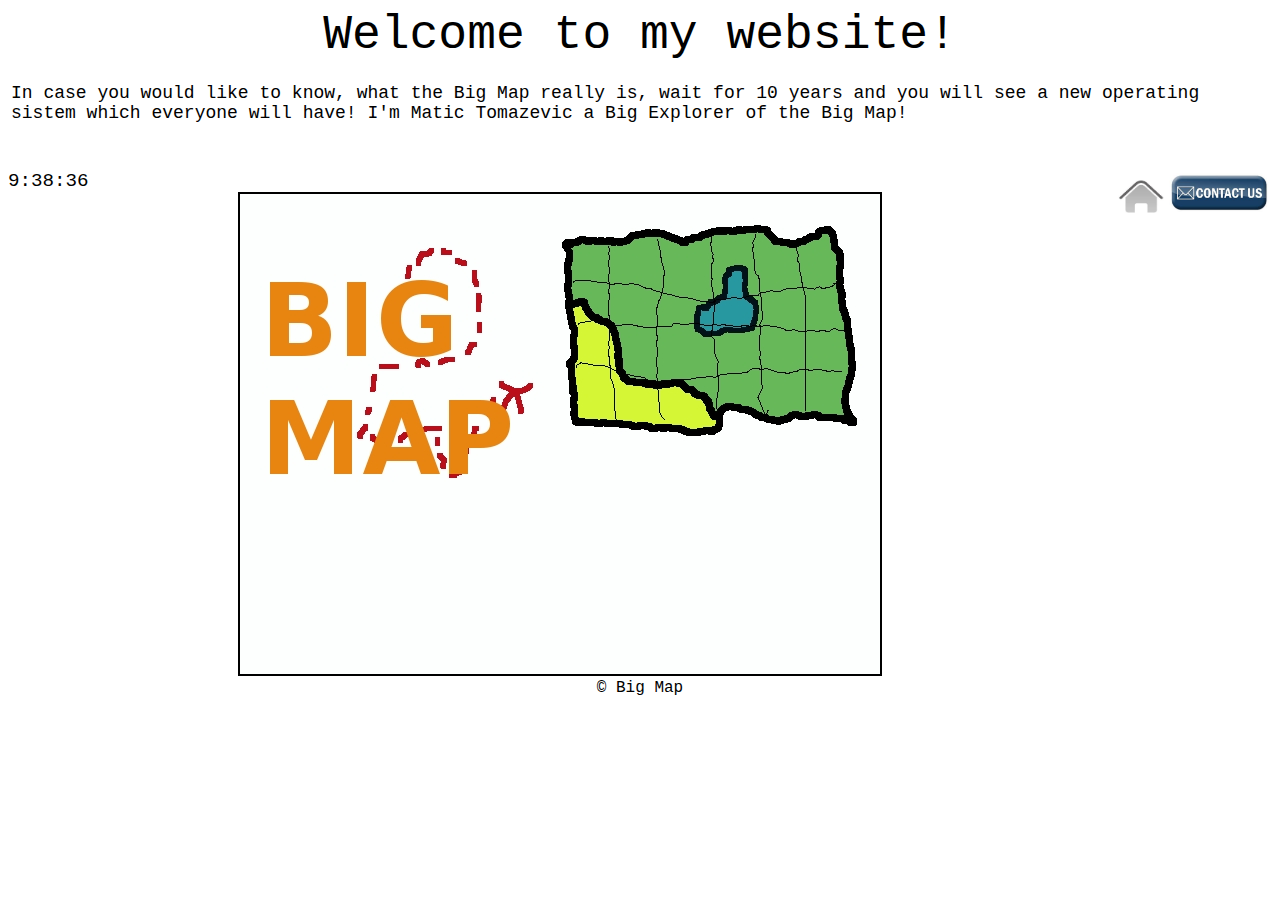
==== index.html @ b29a70af "Add favicon to code" ====
<html>
<head>
<link rel="shortcut icon" type="image/x-ico" href="/slike/favicon.ico" />

<title>Big Map</title>
</head>
<center><font face="courier new" size="8">Welcome to my website!</font>		
<table align="left">
<tr>
<td width="10%"><font face="courier new" size="4">In case you would like to know, what the Big Map really is,
wait for 10 years and you will see a new operating sistem which everyone will
have! I'm Matic Tomazevic a Big Explorer of the Big Map! </font></td>
<br>
<br>


</tr>

</table>

	
</center>
<table align="left">
<br>
<br>



</table>
<center>

<table align="right">
<br>
<br>


	
<tr>
<td><a href="index.html"><img src="slike/homebutton.jpg" height="40" width="50"></a></td>
<br>
<td><a href="mailto:matic.tomazevic@gmail.com"><img src="slike/contact.jpg" height="40" width="100"></a></td>
</tr>
</table>
</center>
<head>

<script>
	
	

function startTime() {
    var today=new Date();
    var h=today.getHours();
    var m=today.getMinutes();
    var s=today.getSeconds();
    m = checkTime(m);
    s = checkTime(s);
    document.getElementById('txt').innerHTML = h+":"+m+":"+s;
    document.getElementById('txt').style.fontFamily="Courier New";
    document.getElementById('txt').style.fontSize="larger";
    var t = setTimeout(function(){startTime()},500);
}

function checkTime(i) {
    if (i<10) {i = "0" + i};  // add zero in front of numbers < 10
    return i;
}
</script>
</head>

<body onload="startTime()">

<div id="txt"></div>

</body>
<center>


<img src="slike/big_map.jpg" border="2">
<table align="down">
<tr>
<td><font face="courier new" size="3" align="bottom"> © Big Map</font></td>
</tr>
</table>
</center>







</body>
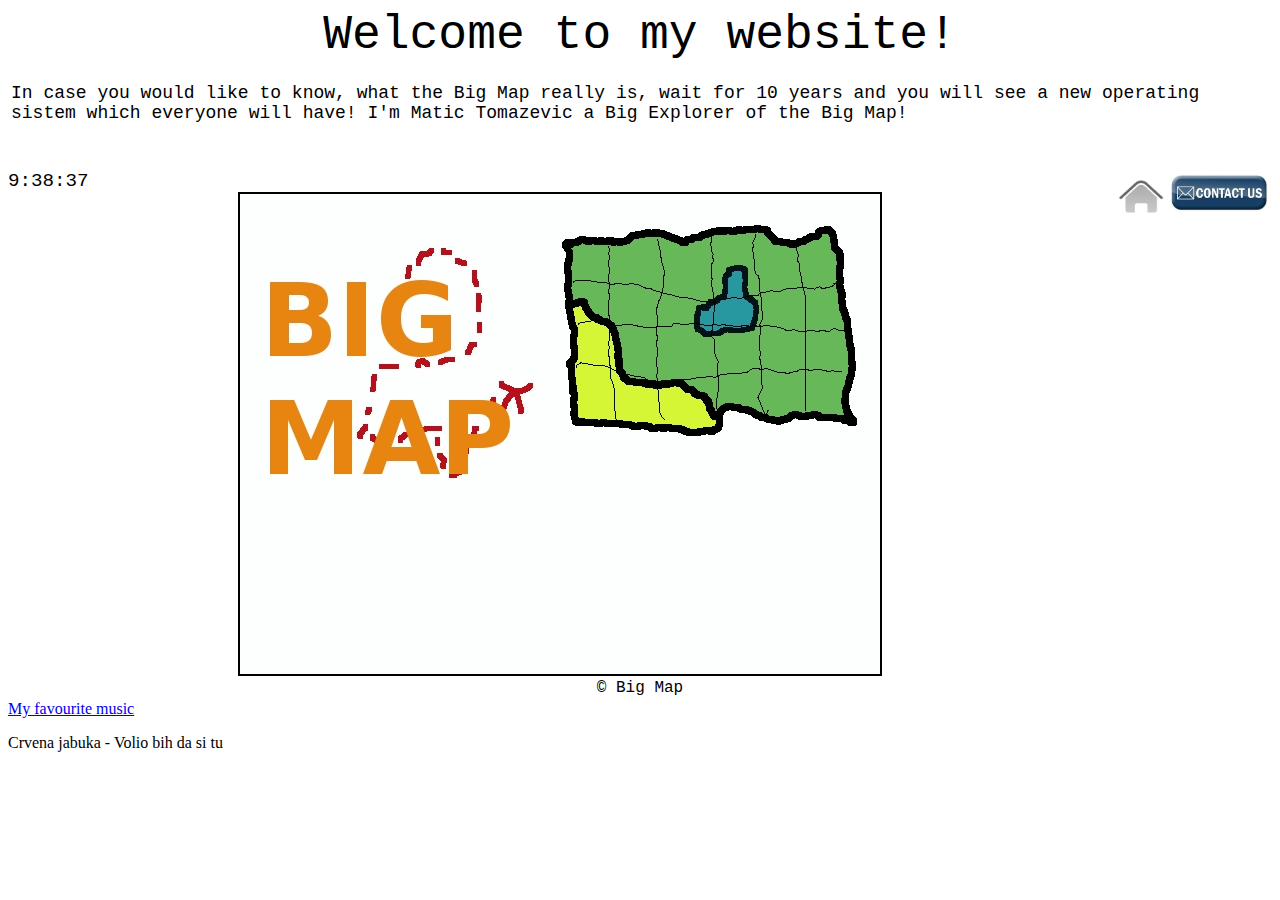
==== commit 93bb35bb: "Add link to music.html" ====
--- a/index.html
+++ b/index.html
@@ -4,6 +4,13 @@
 <link rel="shortcut icon" type="image/x-ico" href="/slike/favicon.ico" />
 
 <title>Big Map</title>
+<script>
+confirm("Welcome to my website! Coming more soon.");
+</script>
+
+	
+	
+	
 </head>
 <center><font face="courier new" size="8">Welcome to my website!</font>		
 <table align="left">
@@ -86,8 +93,8 @@
 </center>
 
 
-
-
+<a href="music.html">My favourite music</a>
+<p>Crvena jabuka - Volio bih da si tu</p>
 
 
 
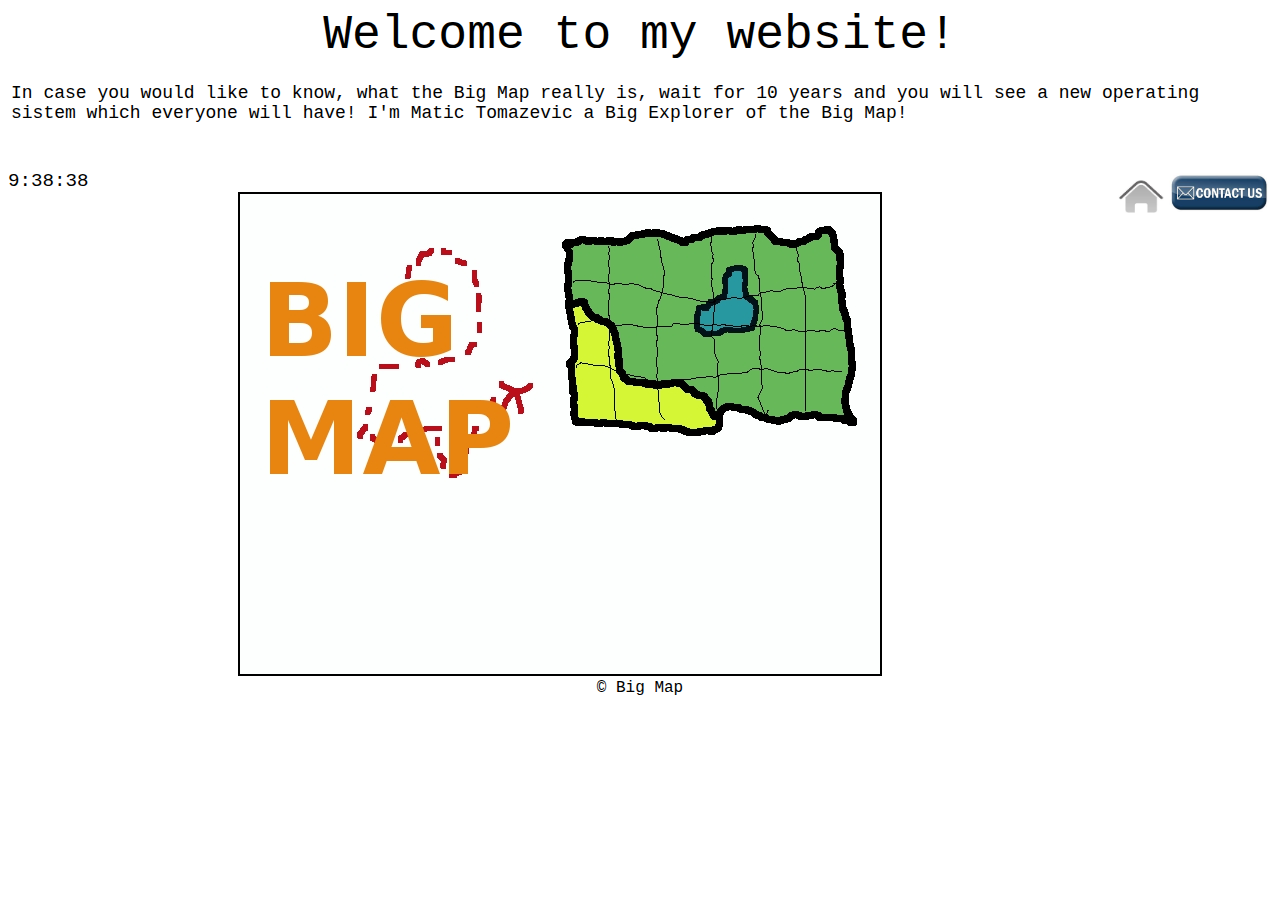
==== commit e35336aa: "Delete link to music.html" ====
--- a/index.html
+++ b/index.html
@@ -93,8 +93,7 @@
 </center>
 
 
-<a href="music.html">My favourite music</a>
-<p>Crvena jabuka - Volio bih da si tu</p>
+
 
 
 
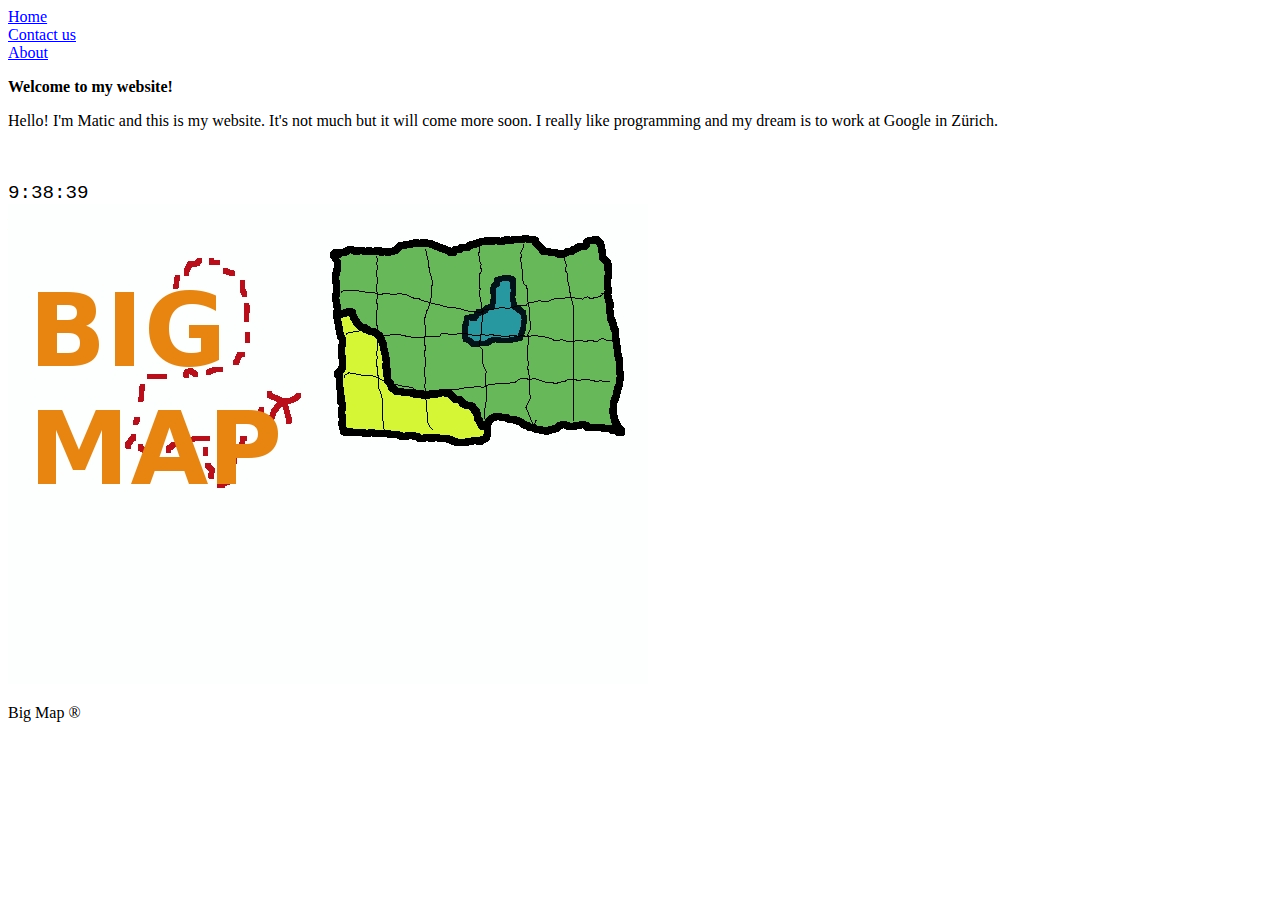
==== commit 34a95490: "Changed home row, background color and added css document." ====
--- a/index.html
+++ b/index.html
@@ -1,100 +1,62 @@
+<!DOCTYPE html>
+<html>
+	<head>
+		<link rel="shortcut icon" type="image/x-ico" href="/slike/favicon.ico" />
+		<link type="text/css" rel="stylesheet" href="stylesheet.css" />
+		<title>Big Map</title>
+		<script>
+			function startTime() {
+			var today=new Date();
+			var h=today.getHours();
+			var m=today.getMinutes();
+			var s=today.getSeconds();
+			m = checkTime(m);
+			s = checkTime(s);
+			document.getElementById('txt').innerHTML = h+":"+m+":"+s;
+			document.getElementById('txt').style.fontFamily="Courier New";
+			document.getElementById('txt').style.fontSize="larger";
+			var t = setTimeout(function(){startTime()},500);
+			}
 
-<html>
-<head>
-<link rel="shortcut icon" type="image/x-ico" href="/slike/favicon.ico" />
+			function checkTime(i) {
+			if (i<10) {i = "0" + i};
+			return i;
+			}
+		</script>
+		
+		
+	</head>
+	<body onload="startTime()">
+		<div class="home-row" id="home">
+			<a href="index.html">Home</a>
+		</div>
+		<div class="home-row">
+			<a href="mailto:matic.tomazevic@gmail.com">Contact us</a>
+		</div>
+		<div class="home-row">
+			<a href="about.html">About</a>
+		</div>
+		<p id="welcome"><strong>Welcome to my website!</strong></p>		
 
-<title>Big Map</title>
-<script>
-confirm("Welcome to my website! Coming more soon.");
-</script>
+		<p>Hello! I'm Matic and this is my website. It's not much but it will come more soon. I really like programming and my dream is to work at Google in Zürich.  </p>
+		<br>
+		<br>
 
-	
-	
-	
-</head>
-<center><font face="courier new" size="8">Welcome to my website!</font>		
-<table align="left">
-<tr>
-<td width="10%"><font face="courier new" size="4">In case you would like to know, what the Big Map really is,
-wait for 10 years and you will see a new operating sistem which everyone will
-have! I'm Matic Tomazevic a Big Explorer of the Big Map! </font></td>
-<br>
-<br>
-
-
-</tr>
-
-</table>
-
-	
-</center>
-<table align="left">
-<br>
-<br>
-
-
-
-</table>
-<center>
-
-<table align="right">
-<br>
-<br>
-
-
-	
-<tr>
-<td><a href="index.html"><img src="slike/homebutton.jpg" height="40" width="50"></a></td>
-<br>
-<td><a href="mailto:matic.tomazevic@gmail.com"><img src="slike/contact.jpg" height="40" width="100"></a></td>
-</tr>
-</table>
-</center>
-<head>
-
-<script>
-	
-	
-
-function startTime() {
-    var today=new Date();
-    var h=today.getHours();
-    var m=today.getMinutes();
-    var s=today.getSeconds();
-    m = checkTime(m);
-    s = checkTime(s);
-    document.getElementById('txt').innerHTML = h+":"+m+":"+s;
-    document.getElementById('txt').style.fontFamily="Courier New";
-    document.getElementById('txt').style.fontSize="larger";
-    var t = setTimeout(function(){startTime()},500);
-}
-
-function checkTime(i) {
-    if (i<10) {i = "0" + i};  // add zero in front of numbers < 10
-    return i;
-}
-</script>
-</head>
-
-<body onload="startTime()">
-
-<div id="txt"></div>
-
-</body>
-<center>
-
-
-<img src="slike/big_map.jpg" border="2">
-<table align="down">
-<tr>
-<td><font face="courier new" size="3" align="bottom"> © Big Map</font></td>
-</tr>
-</table>
-</center>
+		<div id="txt"></div>
 
 
 
 
 
+		<img id="pic1" src="slike/big_map.jpg"/>
+		
 
-</body>
+		<p id="footer">Big Map ®</p>
+		
+		
+
+
+
+
+	</body>
+</html>
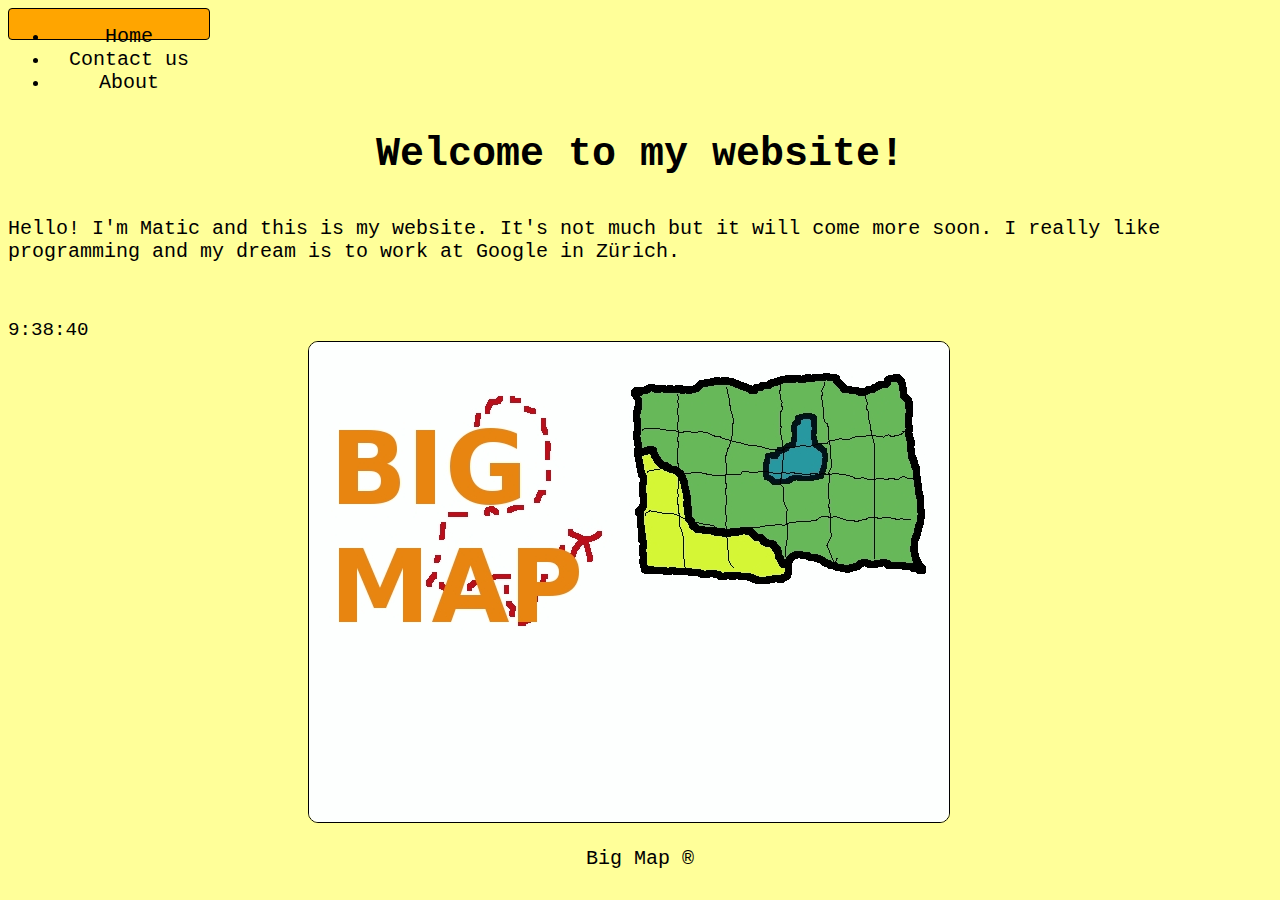
==== commit dad8b6ef: "Corrected home-row" ====
--- a/index.html
+++ b/index.html
@@ -27,14 +27,18 @@
 		
 	</head>
 	<body onload="startTime()">
-		<div class="home-row" id="home">
-			<a href="index.html">Home</a>
-		</div>
-		<div class="home-row">
-			<a href="mailto:matic.tomazevic@gmail.com">Contact us</a>
-		</div>
-		<div class="home-row">
-			<a href="about.html">About</a>
+		<div class="home-row">		
+			<ul>
+				<li>
+					<a href="index.html">Home</a>
+				</li>
+				<li>
+					<a href="mailto:matic.tomazevic@gmail.com">Contact us</a>
+				</li>
+				<li>
+					<a href="about.html">About</a>
+				</li>
+			</ul>
 		</div>
 		<p id="welcome"><strong>Welcome to my website!</strong></p>		
 
--- a/stylesheet.css
+++ b/stylesheet.css
@@ -0,0 +1,48 @@
+p {
+	font-family: Courier, Monospace;
+	font-size: 20px;
+}
+#welcome {
+	font-size: 40px;
+	text-align: center;
+	
+}
+#footer {
+	font-size: 20px;
+	text-align: bottom;
+	text-align:center;
+}
+#pic1 {
+	margin-left:300px;
+	border: 1px solid black;
+	border-radius: 10px;
+}
+.home-row {
+	display: inline-block;
+	height:30px;
+	width:200px;
+	background-color:orange;
+	text-align:center;
+	border: 1px solid black;
+	border-radius: 4px;
+	
+}
+a {
+	color:black;
+	font-size: 20px;
+	font-family: Courier, Monospace;
+	text-decoration:none;
+}
+.about {
+	text-align:center;
+}
+#home {
+	margin-left:350px;
+}
+body {
+	background-color:#FFFF99;
+}
+
+
+
+	
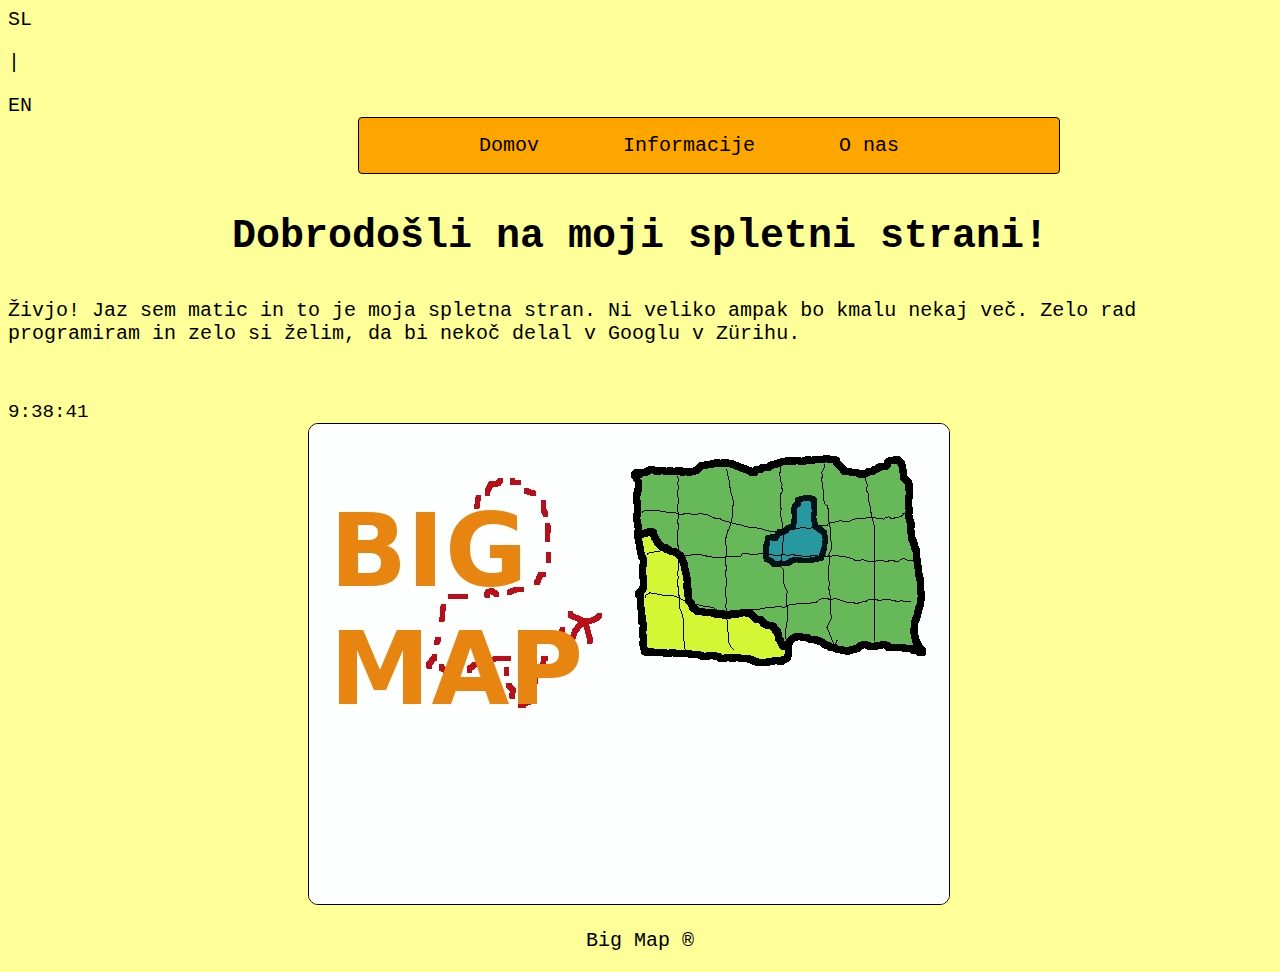
==== commit ca4003fd: "Add slovenian language" ====
--- a/index.html
+++ b/index.html
@@ -27,22 +27,30 @@
 		
 	</head>
 	<body onload="startTime()">
+		
+		<a id="sl" class="language" href="index.html">SL</a>
+			
+		<p class="language">|</p>
+			
+		<a class="language" href="index(en).html">EN</a>
+			
 		<div class="home-row">		
 			<ul>
 				<li>
-					<a href="index.html">Home</a>
+					<a href="index.html">Domov</a>
 				</li>
 				<li>
-					<a href="mailto:matic.tomazevic@gmail.com">Contact us</a>
+					<a href="mailto:matic.tomazevic@gmail.com">Informacije</a>
 				</li>
 				<li>
-					<a href="about.html">About</a>
+					<a href="about.html">O nas</a>
 				</li>
 			</ul>
 		</div>
-		<p id="welcome"><strong>Welcome to my website!</strong></p>		
+		
+		<p id="welcome"><strong>Dobrodošli na moji spletni strani!</strong></p>		
 
-		<p>Hello! I'm Matic and this is my website. It's not much but it will come more soon. I really like programming and my dream is to work at Google in Zürich.  </p>
+		<p>Živjo! Jaz sem matic in to je moja spletna stran. Ni veliko ampak bo kmalu nekaj več. Zelo rad programiram in zelo si želim, da bi nekoč delal v Googlu v Zürihu.  </p>
 		<br>
 		<br>
 
--- a/stylesheet.css
+++ b/stylesheet.css
@@ -18,13 +18,16 @@
 	border-radius: 10px;
 }
 .home-row {
-	display: inline-block;
-	height:30px;
-	width:200px;
+	
+	height:55px;
+	width:700px;
 	background-color:orange;
-	text-align:center;
+	
 	border: 1px solid black;
 	border-radius: 4px;
+	margin-left: 350px;
+	
+	
 	
 }
 a {
@@ -36,11 +39,22 @@
 .about {
 	text-align:center;
 }
-#home {
-	margin-left:350px;
-}
+
 body {
 	background-color:#FFFF99;
+}
+.2 {
+	
+	
+	margin-left:500px;
+}
+li {
+	display:inline;
+	position: relative;
+	margin-left: 80px;
+}
+a:hover {
+	color: red;
 }
 
 
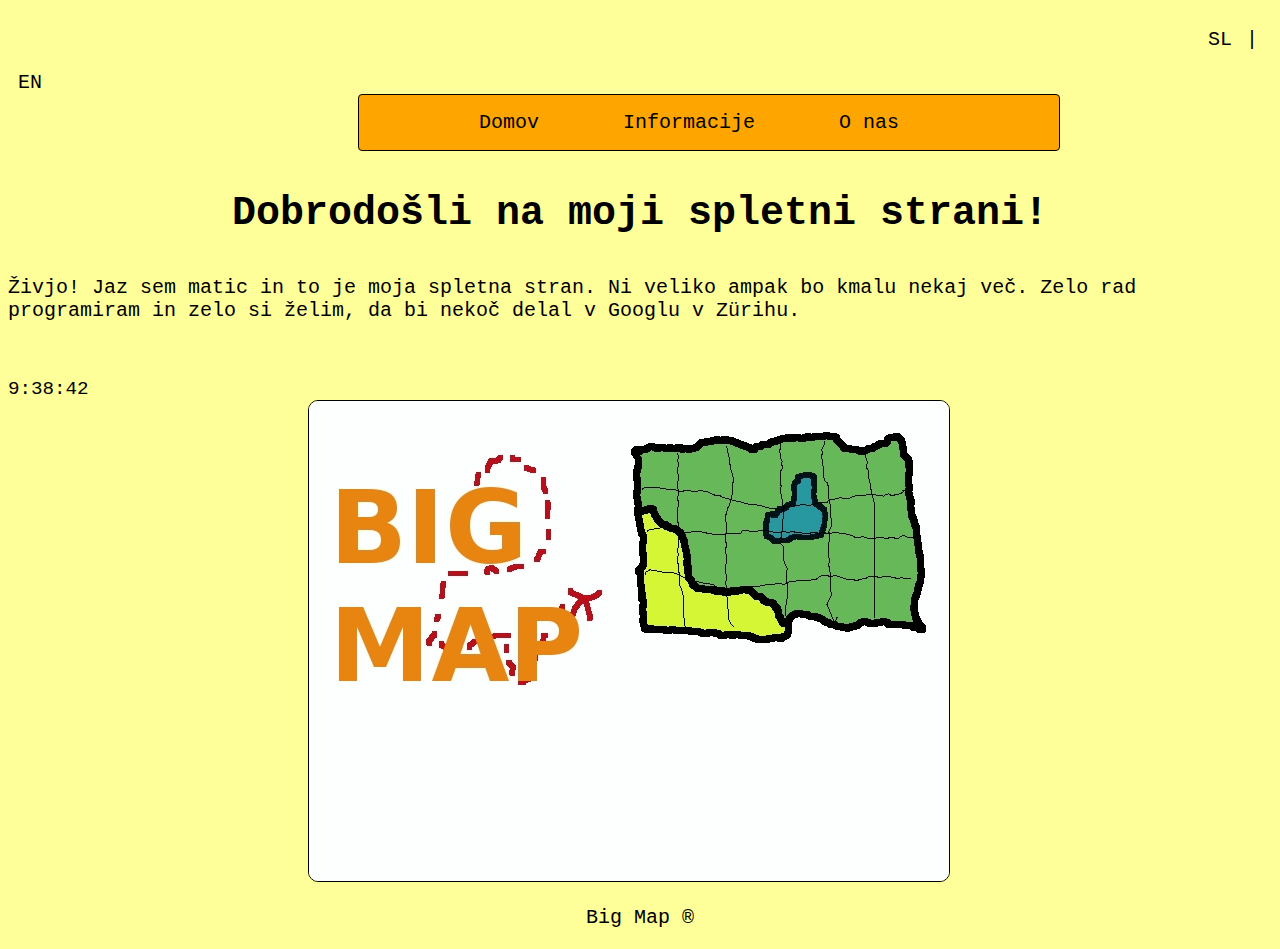
==== commit 58b2eebb: "Add index.html" ====
--- a/index.html
+++ b/index.html
@@ -32,7 +32,7 @@
 			
 		<p class="language">|</p>
 			
-		<a class="language" href="index(en).html">EN</a>
+		<a class="language" href="index-en.html">EN</a>
 			
 		<div class="home-row">		
 			<ul>
--- a/stylesheet.css
+++ b/stylesheet.css
@@ -49,7 +49,7 @@
 	margin-left:500px;
 }
 li {
-	display:inline;
+	display:inline-block;
 	position: relative;
 	margin-left: 80px;
 }
@@ -57,6 +57,13 @@
 	color: red;
 }
 
-
-
+.language {
+	display: inline-block;
+	margin-left:10px;
+	text-align: top;
+	text-align: right
+}
+#sl {
+	margin-left:1200px
+}
 	
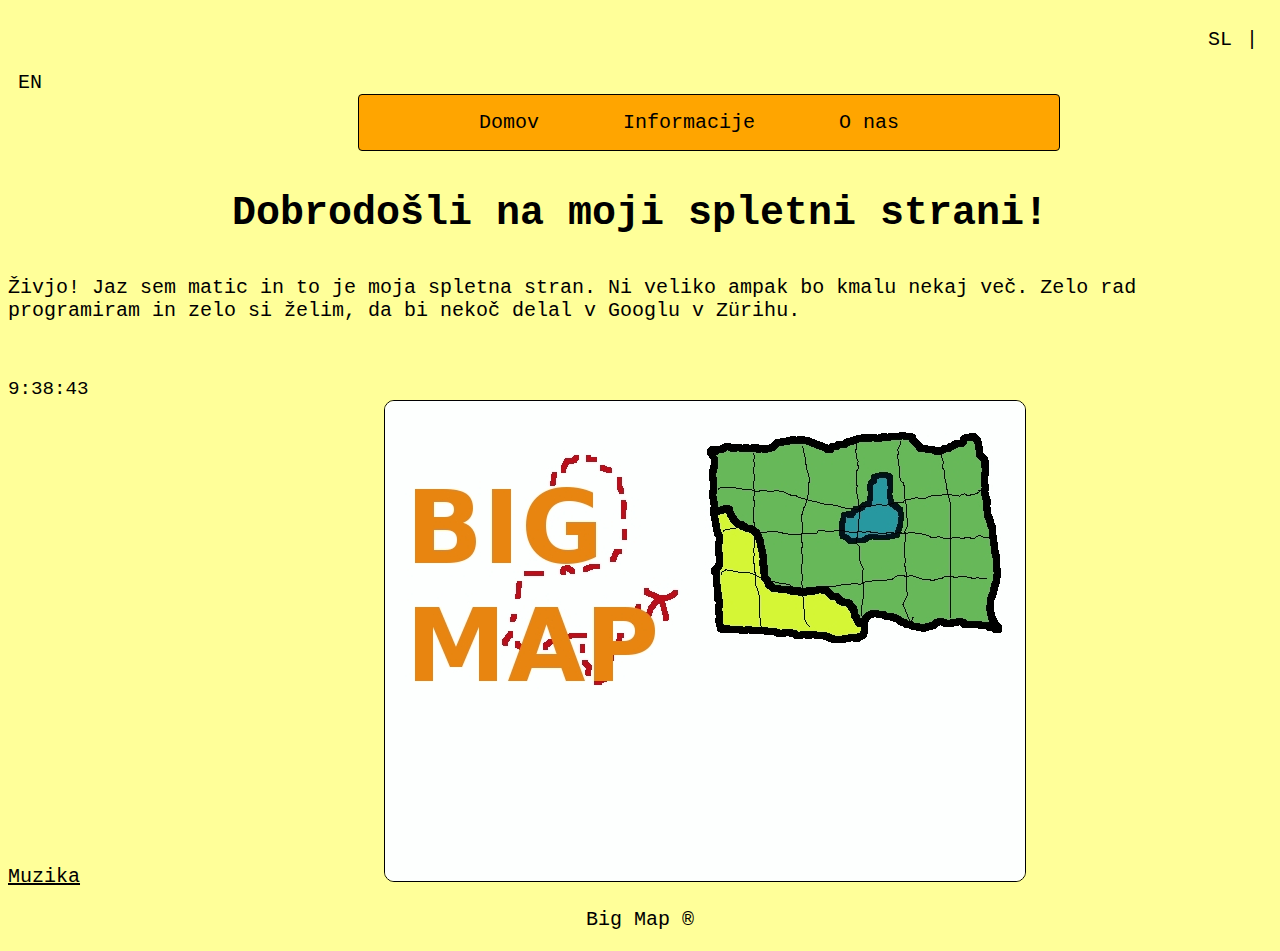
==== commit 05c4e31c: "Add muzika.html link" ====
--- a/index.html
+++ b/index.html
@@ -27,26 +27,27 @@
 		
 	</head>
 	<body onload="startTime()">
-		
-		<a id="sl" class="language" href="index.html">SL</a>
+		<header>
+			<a id="sl" class="language" href="index.html">SL</a>
 			
-		<p class="language">|</p>
+			<p class="language">|</p>
 			
-		<a class="language" href="index-en.html">EN</a>
+			<a class="language" href="index-en.html">EN</a>
 			
-		<div class="home-row">		
-			<ul>
-				<li>
-					<a href="index.html">Domov</a>
-				</li>
-				<li>
-					<a href="mailto:matic.tomazevic@gmail.com">Informacije</a>
-				</li>
-				<li>
-					<a href="about.html">O nas</a>
-				</li>
-			</ul>
-		</div>
+			<div class="home-row">		
+				<ul>
+					<li>
+						<a href="index.html">Domov</a>
+					</li>
+					<li>
+						<a href="mailto:matic.tomazevic@gmail.com">Informacije</a>
+					</li>
+					<li>
+						<a href="about.html">O nas</a>
+					</li>
+				</ul>
+			</div>
+		</header>
 		
 		<p id="welcome"><strong>Dobrodošli na moji spletni strani!</strong></p>		
 
@@ -55,6 +56,7 @@
 		<br>
 
 		<div id="txt"></div>
+		<a id="glaslink" href="music.html"><u>Muzika</u></a>
 
 
 
